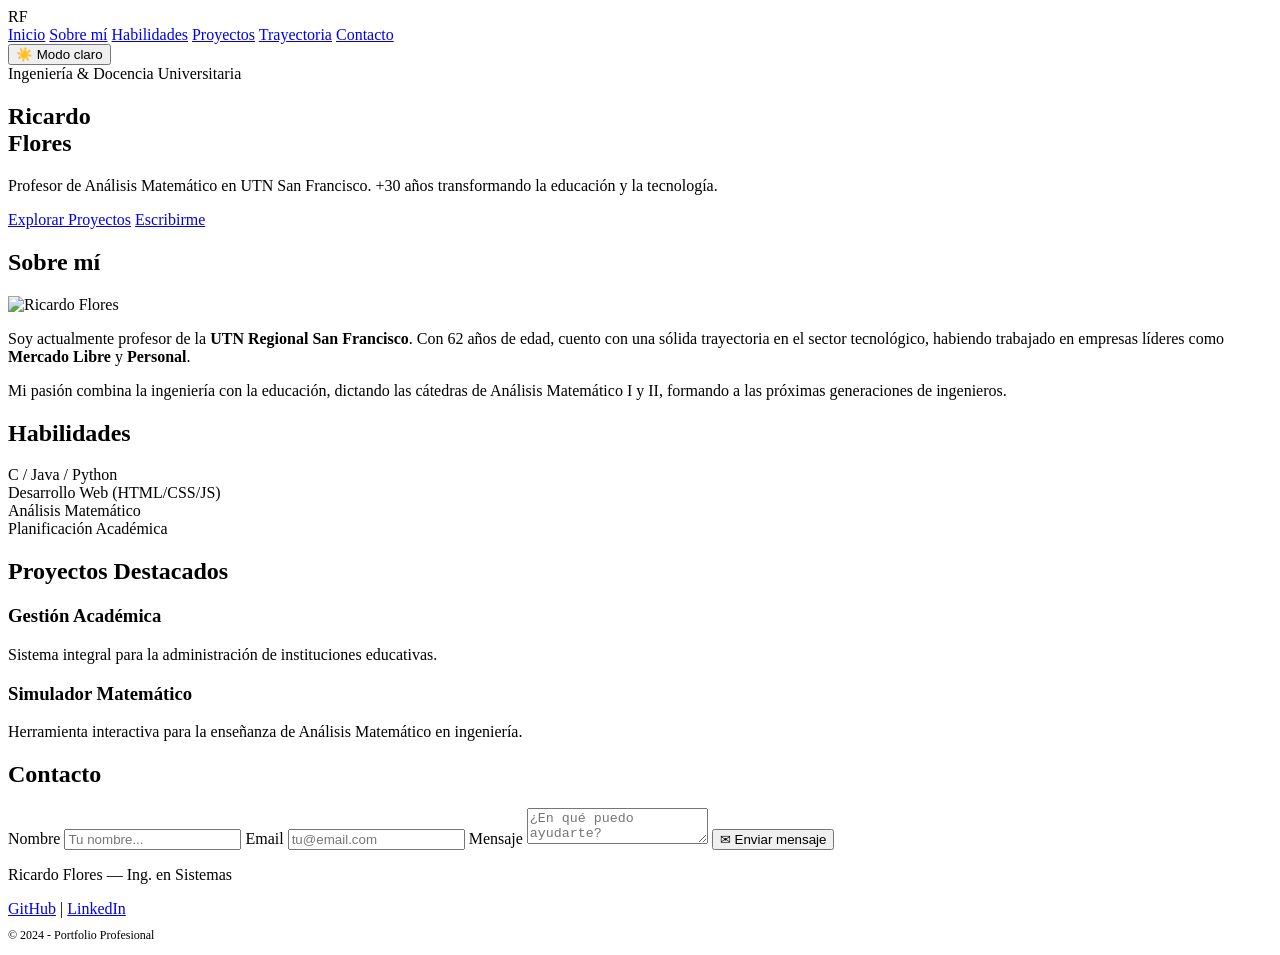
==== index.html @ bd4b4550 "Add files via upload" ====
<!DOCTYPE html>
<html lang="es">
<head>
    <meta charset="UTF-8" />
    <meta name="viewport" content="width=device-width, initial-scale=1.0" />
    <title>Ricardo Flores — Portfolio Profesional</title>
    <link href="https://fonts.googleapis.com/css2?family=Poppins:wght@300;400;600&display=swap" rel="stylesheet">
    <link rel="stylesheet" href="CSS/style.css" />
</head>
<body>

    <nav>
        <div class="logo">RF</div> <div class="nav-links">
            <a href="#hero">Inicio</a>
            <a href="#sobreMi">Sobre mí</a>
            <a href="#habilidades">Habilidades</a>
            <a href="#proyectos">Proyectos</a>
            <a href="trayectoria.html">Trayectoria</a>
            <a href="#contacto">Contacto</a>
            </div>
        <button class="botonTema" id="botonTema" onclick="cambiarTema()">☀️ Modo claro</button>
    </nav>

   <section id="hero" class="hero-split">
    <div class="hero-content">
        <span class="tagline">Ingeniería & Docencia Universitaria</span>
        <h1>Ricardo <br><span>Flores</span></h1>
        <p>Profesor de Análisis Matemático en UTN San Francisco. +30 años transformando la educación y la tecnología.</p>
        <div class="hero-actions">
            <a href="#proyectos" class="btn-main">Explorar Proyectos</a>
            <a href="#contacto" class="btn-sub">Escribirme</a>
        </div>
    </div>
   </section>

    <section id="sobreMi">
        <h2>Sobre mí</h2>
        <div class="linea"></div>
        <div class="sobreMiGrid">
            <div class="sobreMiFoto">
                <img src="https://imgs.search.brave.com/ZncOi7R2S28dwXr1CsEBUeavIkuKoU9H0zVy5xqQ2Go/rs:fit:500:0:1:0/g:ce/aHR0cHM6Ly9jLnN1/cGVycHJvZi5jb20v/aS9hLzE0NDYzMDkw/LzczNTQ2MzgvNjAw/LzIwMjIxMjE0MTM0/NTExL3Byb2Zlc29y/LXVuaXZlcnNpdGFy/aW8tb2ZyZWNlLWNs/YXNlcy1tYXRlbWF0/aWNhLWFuYWxpc2lz/LW1hdGVtYXRpY28t/YWxnZWJyYS1maXNp/Y2EtcXVpbWljYS5q/cGc" alt="Ricardo Flores">
            </div>
            <div class="sobreMiTexto">
                <p>Soy actualmente profesor de la <strong>UTN Regional San Francisco</strong>. Con 62 años de edad, cuento con una sólida trayectoria en el sector tecnológico, habiendo trabajado en empresas líderes como <strong>Mercado Libre</strong> y <strong>Personal</strong>.</p>
                <p>Mi pasión combina la ingeniería con la educación, dictando las cátedras de Análisis Matemático I y II, formando a las próximas generaciones de ingenieros.</p>
            </div>
        </div>
    </section>

    <section id="habilidades">
        <h2>Habilidades</h2>
        <div class="linea"></div>
        <div class="habilidadesGrid">
            <div class="habilidad">
                <span>C / Java / Python</span>
            </div>
            <div class="habilidad">
                <span>Desarrollo Web (HTML/CSS/JS)</span>
            </div>
            <div class="habilidad">
                <span>Análisis Matemático</span>
            </div>
            <div class="habilidad">
                <span>Planificación Académica</span>
            </div>
        </div>
    </section>

    <section id="proyectos">
        <h2>Proyectos Destacados</h2>
        <div class="linea"></div>
        <div class="proyectosGrid">
            <article class="proyecto">
                <h3>Gestión Académica</h3>
                <p>Sistema integral para la administración de instituciones educativas.</p>
            </article>
            <article class="proyecto">
                <h3>Simulador Matemático</h3>
                <p>Herramienta interactiva para la enseñanza de Análisis Matemático en ingeniería.</p>
            </article>
        </div>
    </section>

    <section id="contacto">
        <h2>Contacto</h2>
        <div class="linea"></div>
        <form action="https://formspree.io/f/xnjoqdby" method="POST">
            <label for="nombre">Nombre</label>
            <input type="text" id="nombre" name="nombre" placeholder="Tu nombre..." required />

            <label for="email">Email</label>
            <input type="email" id="email" name="email" placeholder="tu@email.com" required />

            <label for="mensaje">Mensaje</label>
            <textarea id="mensaje" name="mensaje" placeholder="¿En qué puedo ayudarte?" required></textarea>

            <button type="submit" class="botonEnviar">✉ Enviar mensaje</button>
        </form>
    </section>

   <footer>
    <p>Ricardo Flores — Ing. en Sistemas</p>
    <div class="redes">
        <a href="https://github.com/tu-usuario" target="_blank">GitHub</a> | 
        <a href="https://linkedin.com/in/tu-perfil" target="_blank">LinkedIn</a>
    </div>
    <p style="font-size:12px; margin-top:10px;">© 2024 - Portfolio Profesional</p>
</footer>

    <script>
        var botonTema = document.getElementById("botonTema");
        if (localStorage.getItem("tema") === "claro") {
            document.body.classList.add("claro");
            botonTema.textContent = "🌙 Modo oscuro";
        }
        function cambiarTema() {
            document.body.classList.toggle("claro");
            var claro = document.body.classList.contains("claro");
            botonTema.textContent = claro ? "🌙 Modo oscuro" : "☀️ Modo claro";
            localStorage.setItem("tema", claro ? "claro" : "oscuro");
        }
    </script>
</body>
</html>
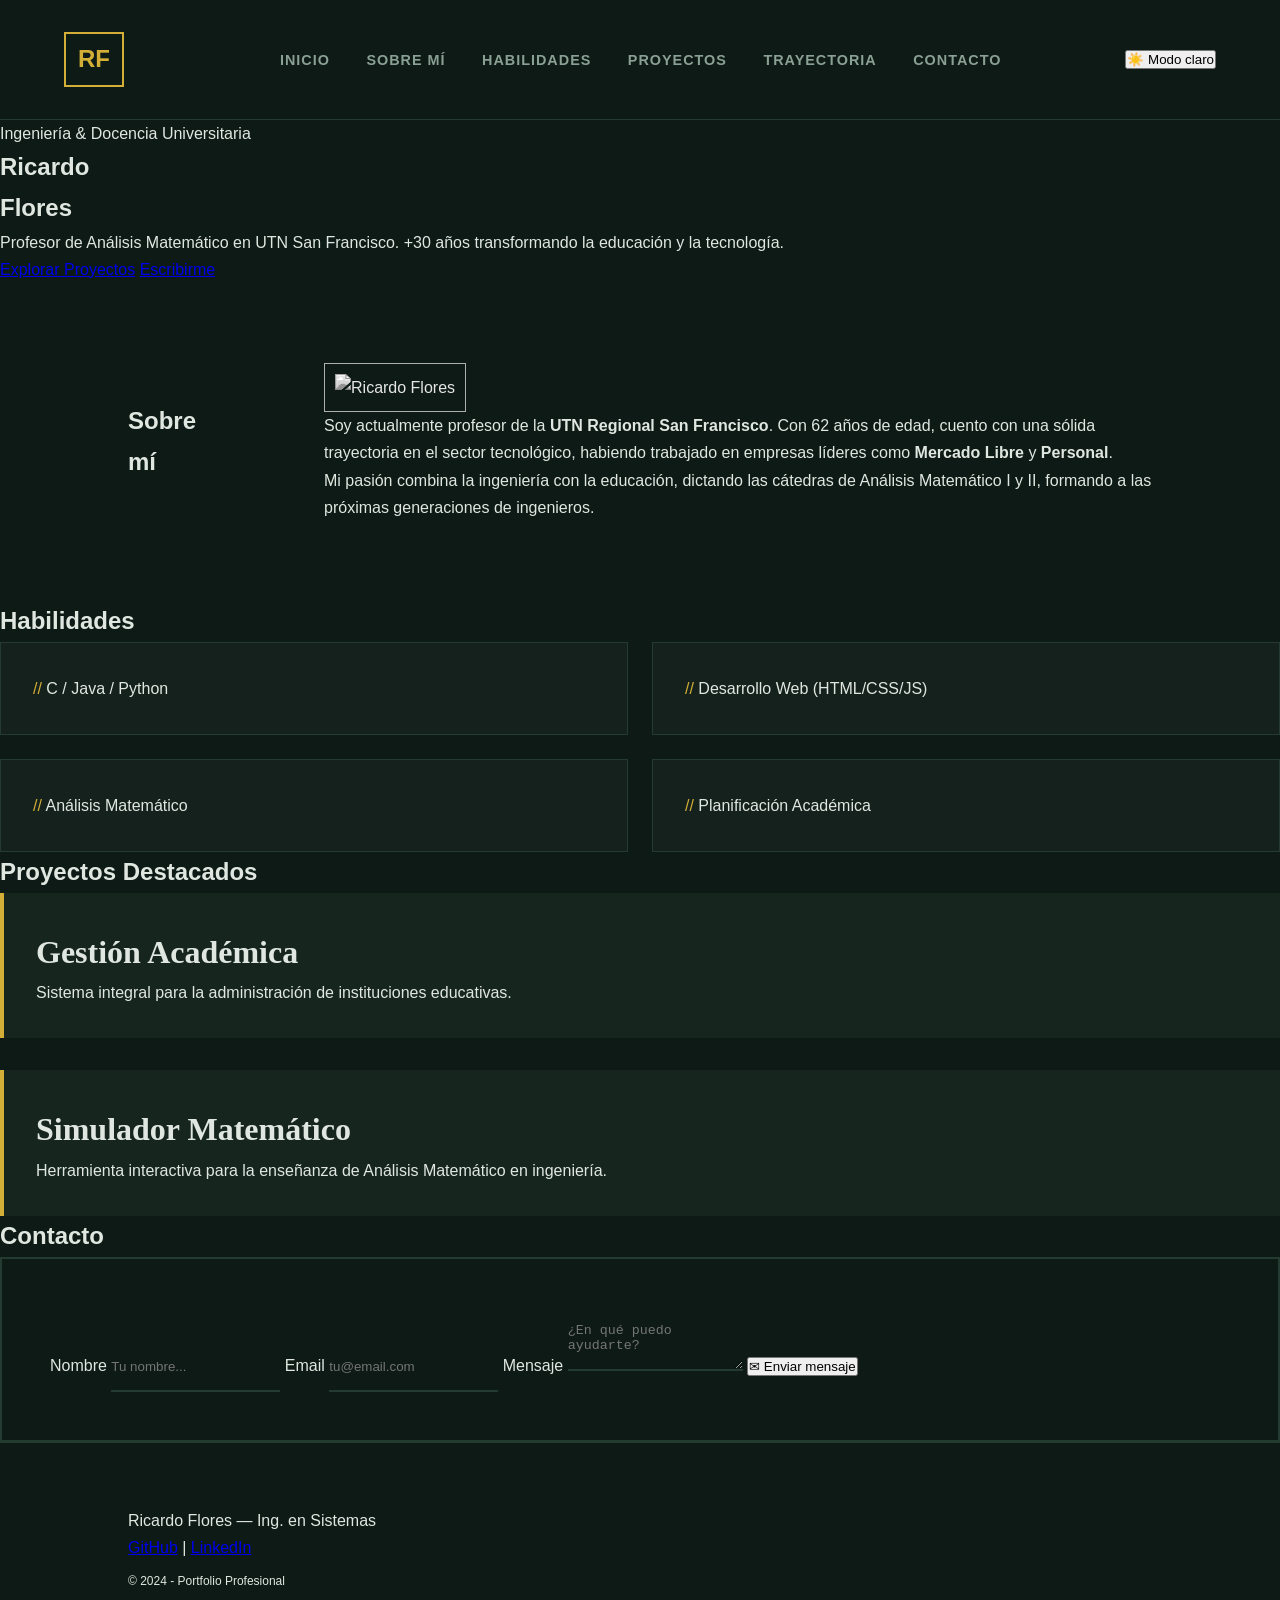
==== commit 84b7c9ae: "Comienzo de mi Portafolio" ====
--- a/index.html
+++ b/index.html
@@ -15,7 +15,7 @@
             <a href="#sobreMi">Sobre mí</a>
             <a href="#habilidades">Habilidades</a>
             <a href="#proyectos">Proyectos</a>
-            <a href="trayectoria.html">Trayectoria</a>
+            <a href="Recorrido.html">Trayectoria</a>
             <a href="#contacto">Contacto</a>
             </div>
         <button class="botonTema" id="botonTema" onclick="cambiarTema()">☀️ Modo claro</button>
--- a/CSS/style.css
+++ b/CSS/style.css
@@ -0,0 +1,204 @@
+
+
+:root {
+    --bg: #0d1a15; 
+    --bg-alt: #16261f;
+    --text: #e0e7e1;
+    --accent: #d4af37; 
+    --muted: #8ba094;
+    --border: #243b31;
+    --glass: rgba(255, 255, 255, 0.03);
+    
+    --font-head: 'Playfair Display', serif;
+    --font-body: 'Outfit', sans-serif;
+}
+
+body.claro {
+    --bg: #fdfaf6; 
+    --bg-alt: #f2eee8;
+    --text: #1a2421;
+    --accent: #b8860b;
+    --muted: #5c6b64;
+    --border: #d1cdc7;
+    --glass: rgba(0, 0, 0, 0.03);
+}
+
+* { margin: 0; padding: 0; box-sizing: border-box; }
+
+body {
+    font-family: var(--font-body);
+    background-color: var(--bg);
+    color: var(--text);
+    line-height: 1.7;
+    transition: 0.4s ease;
+}
+
+nav {
+    padding: 2rem 5%;
+    display: flex;
+    justify-content: space-between;
+    align-items: center;
+    border-bottom: 1px solid var(--border);
+}
+
+.logo {
+    font-size: 1.5rem;
+    font-weight: 800;
+    color: var(--accent);
+    border: 2px solid var(--accent);
+    padding: 5px 12px;
+}
+
+.nav-links a {
+    margin-left: 2rem;
+    text-decoration: none;
+    font-weight: 600;
+    font-size: 0.9rem;
+    text-transform: uppercase;
+    letter-spacing: 1px;
+    color: var(--muted);
+}
+
+.nav-links a:hover { color: var(--accent); }
+
+@import url('https://fonts.googleapis.com/css2?family=Outfit:wght@300;600;800&family=Playfair+Display:wght@700&display=swap');
+
+:root {
+    --bg: #0d1a15; 
+    --bg-alt: #16261f;
+    --text: #e0e7e1;
+    --accent: #d4af37; 
+    --muted: #8ba094;
+    --border: #243b31;
+    
+    --font-head: 'Playfair Display', serif;
+    --font-body: 'Outfit', sans-serif;
+}
+
+.hero {
+    min-height: 80vh;
+    display: flex;
+    flex-direction: column;
+    justify-content: center;
+    padding: 0 10%;
+    background: none;
+}
+
+.subtitulo {
+    color: var(--accent);
+    font-weight: 600;
+    margin-bottom: 1rem;
+}
+
+.hero h1 {
+    font-family: var(--font-head);
+    font-size: clamp(3rem, 8vw, 5rem);
+    line-height: 1.1;
+    margin-bottom: 1.5rem;
+}
+
+.hero h1 span {
+    display: block;
+    -webkit-text-stroke: 1px var(--text);
+    color: transparent;
+}
+
+.hero .descripcion {
+    max-width: 500px;
+    font-size: 1.2rem;
+    color: var(--muted);
+    margin-bottom: 2rem;
+}
+
+.boton {
+    padding: 1rem 2.5rem;
+    text-decoration: none;
+    font-weight: 700;
+    display: inline-block;
+    transition: 0.3s;
+}
+
+.botonPrimario {
+    background: var(--accent);
+    color: var(--bg);
+}
+
+.botonPrimario:hover { transform: translate(-4px, -4px); box-shadow: 4px 4px 0 var(--text); }
+
+#sobreMi {
+    display: flex;
+    gap: 4rem;
+    align-items: center;
+    padding: 5rem 10%;
+}
+
+.sobreMiFoto img {
+    width: 300px;
+    filter: grayscale(1);
+    border-radius: 0; 
+    border: 1px solid var(--accent);
+    padding: 10px;
+}
+
+.habilidadesGrid {
+    display: grid;
+    grid-template-columns: repeat(2, 1fr);
+    gap: 1.5rem;
+}
+
+.habilidad {
+    background: var(--glass);
+    border: 1px solid var(--border);
+    padding: 2rem;
+    border-radius: 0;
+    display: flex;
+    align-items: center;
+    justify-content: space-between;
+}
+
+.habilidad span::before {
+    content: "// ";
+    color: var(--accent);
+}
+
+.proyectosGrid {
+    display: flex;
+    flex-direction: column;
+    gap: 2rem;
+}
+
+.proyecto {
+    border-left: 4px solid var(--accent);
+    padding: 2rem;
+    background: var(--bg-alt);
+}
+
+.proyecto h3 { font-family: var(--font-head); font-size: 2rem; }
+
+form {
+    background: transparent;
+    border: 2px solid var(--border);
+    padding: 3rem;
+    border-radius: 0;
+}
+
+form input, form textarea {
+    background: transparent;
+    border: none;
+    border-bottom: 2px solid var(--border);
+    border-radius: 0;
+    padding: 1rem 0;
+}
+
+form input:focus { border-bottom-color: var(--accent); outline: none; }
+
+footer {
+    padding: 4rem 10%;
+    text-align: left;
+    border-top: 1px solid var(--border);
+}
+
+@media (max-width: 768px) {
+    #sobreMi { flex-direction: column; }
+    .hero { padding: 0 5%; }
+}
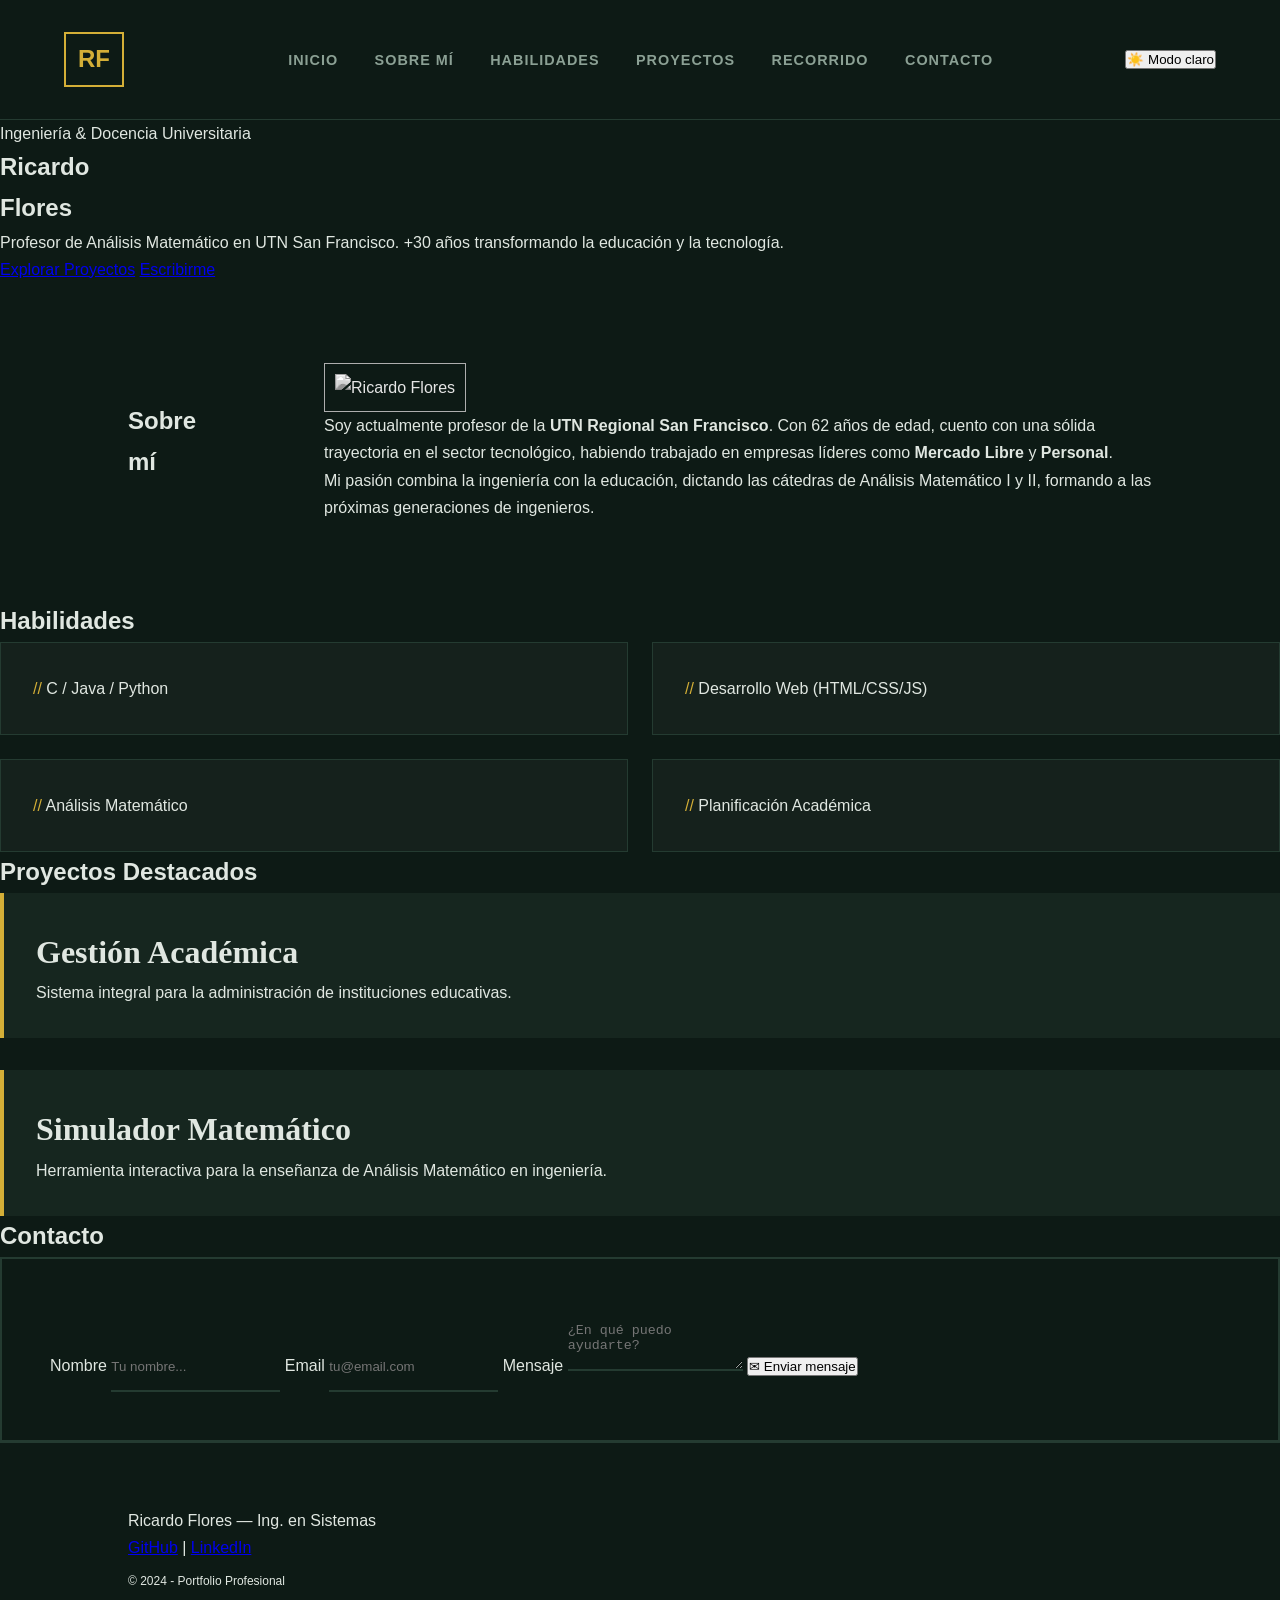
==== commit a7585a1e: "index.html" ====
--- a/index.html
+++ b/index.html
@@ -15,7 +15,7 @@
             <a href="#sobreMi">Sobre mí</a>
             <a href="#habilidades">Habilidades</a>
             <a href="#proyectos">Proyectos</a>
-            <a href="Recorrido.html">Trayectoria</a>
+            <a href="Recorrido.html">Recorrido</a>
             <a href="#contacto">Contacto</a>
             </div>
         <button class="botonTema" id="botonTema" onclick="cambiarTema()">☀️ Modo claro</button>
@@ -121,4 +121,4 @@
         }
     </script>
 </body>
-</html>+</html>
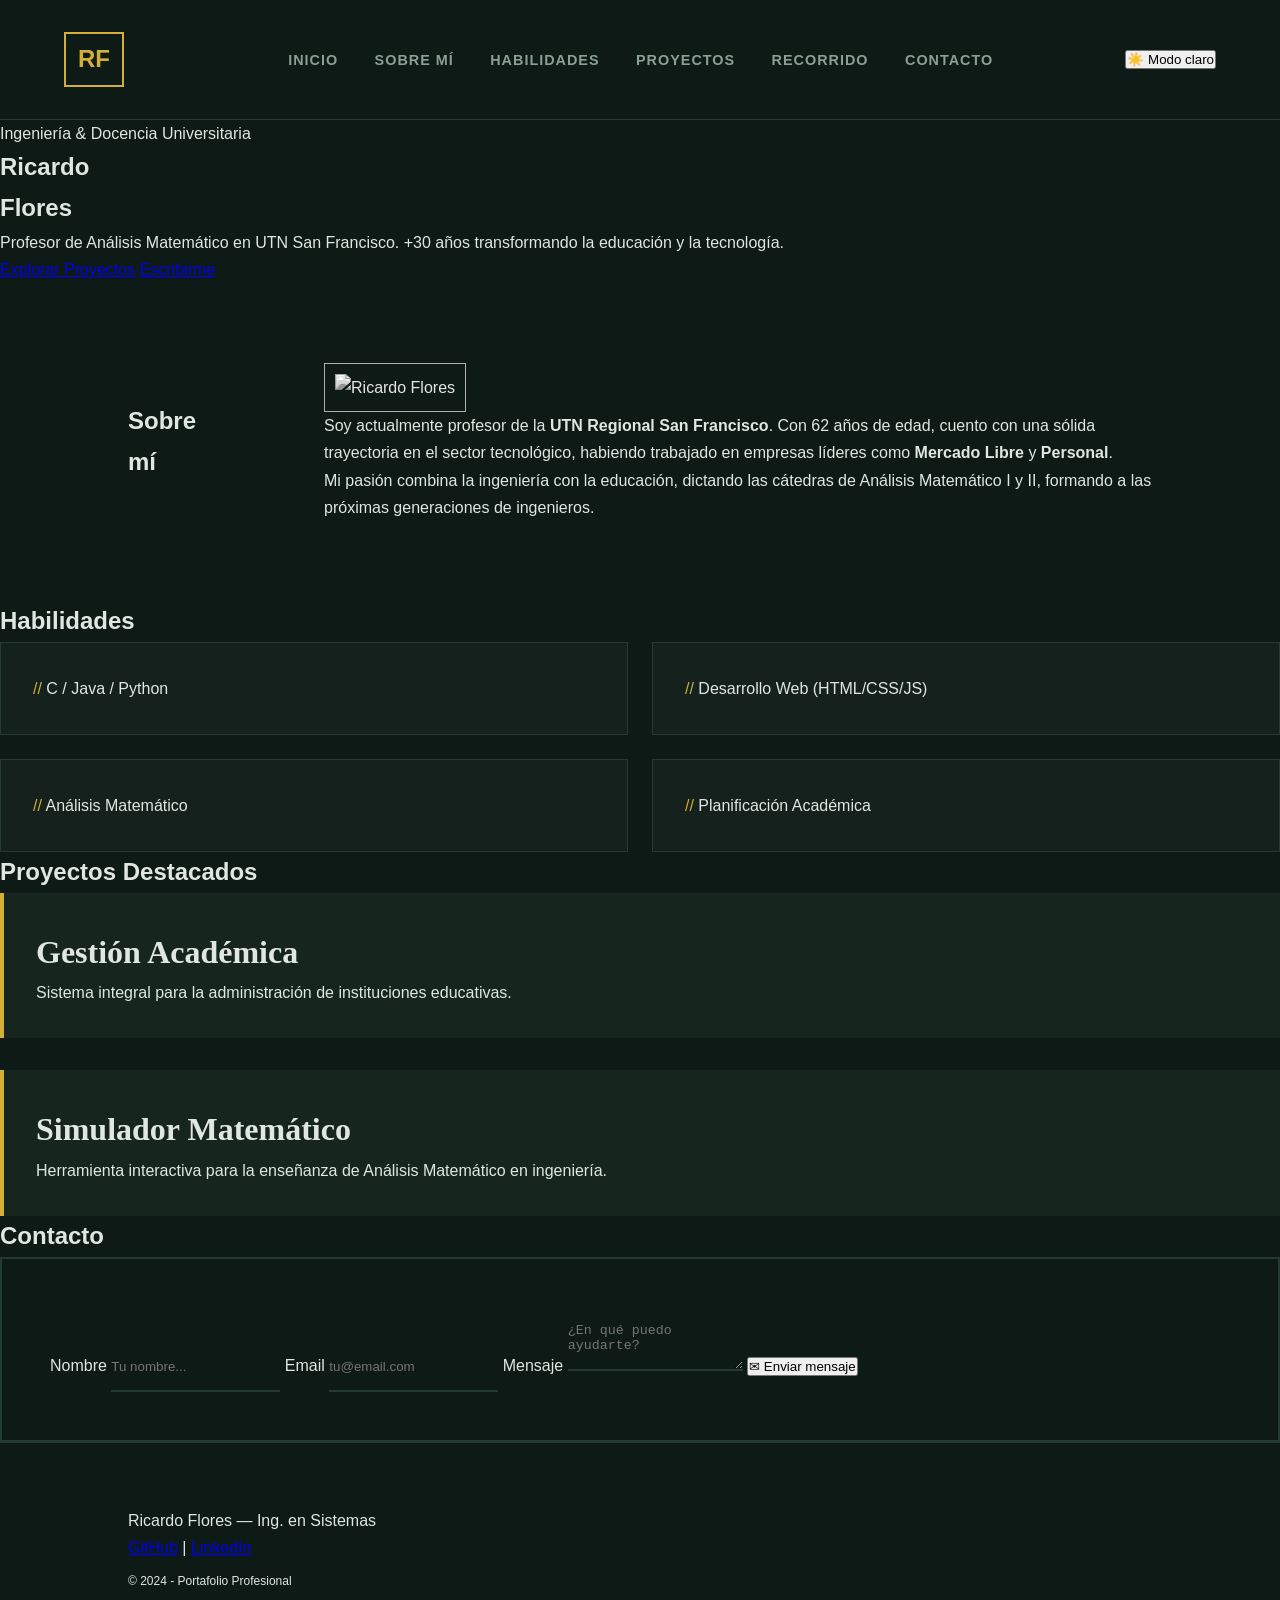
==== commit 9c394dfe: "index.html" ====
--- a/index.html
+++ b/index.html
@@ -3,7 +3,7 @@
 <head>
     <meta charset="UTF-8" />
     <meta name="viewport" content="width=device-width, initial-scale=1.0" />
-    <title>Ricardo Flores — Portfolio Profesional</title>
+    <title>Ricardo Flores — Portafolio Profesional</title>
     <link href="https://fonts.googleapis.com/css2?family=Poppins:wght@300;400;600&display=swap" rel="stylesheet">
     <link rel="stylesheet" href="CSS/style.css" />
 </head>
@@ -104,7 +104,7 @@
         <a href="https://github.com/tu-usuario" target="_blank">GitHub</a> | 
         <a href="https://linkedin.com/in/tu-perfil" target="_blank">LinkedIn</a>
     </div>
-    <p style="font-size:12px; margin-top:10px;">© 2024 - Portfolio Profesional</p>
+    <p style="font-size:12px; margin-top:10px;">© 2024 - Portafolio Profesional</p>
 </footer>
 
     <script>
